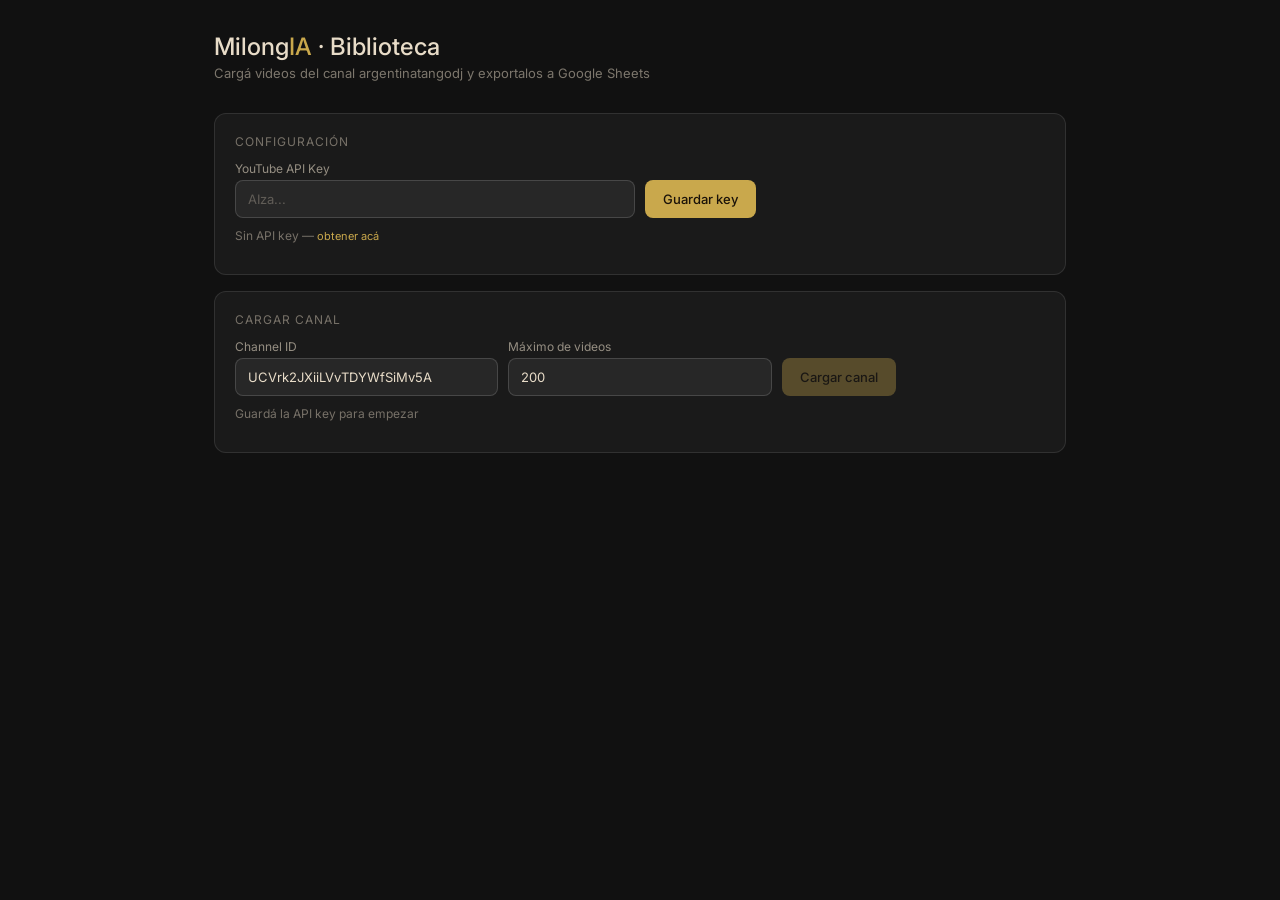
==== buscador.html @ 7dc4a4f9 "Create buscador.html" ====
<!DOCTYPE html>
<html lang="es">
<head>
  <meta charset="UTF-8">
  <meta name="viewport" content="width=device-width, initial-scale=1.0">
  <title>MilongIA · Biblioteca</title>
  <link rel="preconnect" href="https://fonts.googleapis.com">
  <link href="https://fonts.googleapis.com/css2?family=Inter:wght@300;400;500;600&display=swap" rel="stylesheet">
  <style>
    *, *::before, *::after { box-sizing: border-box; margin: 0; padding: 0; }
    body { font-family: 'Inter', sans-serif; background: #111; color: #e8dcc8; font-size: 14px; min-height: 100vh; }
    .app { max-width: 900px; margin: 0 auto; padding: 2rem 1.5rem; }
    h1 { font-size: 1.5rem; font-weight: 500; margin-bottom: 0.25rem; }
    h1 span { color: #c9a84c; }
    .sub { font-size: 13px; color: rgba(232,220,200,0.5); margin-bottom: 2rem; }

    .card { background: rgba(255,255,255,0.04); border: 0.5px solid rgba(255,255,255,0.1); border-radius: 12px; padding: 1.25rem; margin-bottom: 1rem; }
    .card-title { font-size: 12px; text-transform: uppercase; letter-spacing: 0.08em; color: rgba(232,220,200,0.45); margin-bottom: 0.75rem; }

    label { font-size: 12px; color: rgba(232,220,200,0.6); display: block; margin-bottom: 4px; }
    input { width: 100%; background: rgba(255,255,255,0.06); border: 0.5px solid rgba(255,255,255,0.15); border-radius: 8px; color: #e8dcc8; font-size: 13px; padding: 0 12px; height: 38px; font-family: inherit; }
    input:focus { outline: none; border-color: #c9a84c; }
    input::placeholder { color: rgba(232,220,200,0.3); }

    .row { display: flex; gap: 10px; margin-bottom: 10px; flex-wrap: wrap; }
    .row > * { flex: 1; min-width: 160px; }

    button { height: 38px; padding: 0 18px; border-radius: 8px; font-family: inherit; font-size: 13px; font-weight: 500; cursor: pointer; border: none; transition: opacity 0.15s; }
    button:disabled { opacity: 0.35; cursor: not-allowed; }
    button:not(:disabled):hover { opacity: 0.85; }
    .btn-gold { background: #c9a84c; color: #1a1209; }
    .btn-ghost { background: rgba(255,255,255,0.08); color: #e8dcc8; border: 0.5px solid rgba(255,255,255,0.12); }
    .btn-danger { background: rgba(180,60,60,0.15); color: #e89090; border: 0.5px solid rgba(180,60,60,0.2); }
    .btn-sm { height: 28px; padding: 0 12px; font-size: 12px; }

    .status { font-size: 12px; color: rgba(232,220,200,0.45); min-height: 18px; margin: 8px 0; }
    .progress-bar { height: 4px; background: rgba(255,255,255,0.08); border-radius: 2px; margin: 8px 0; overflow: hidden; }
    .progress-fill { height: 100%; background: #c9a84c; border-radius: 2px; transition: width 0.3s; }

    .filters { display: flex; gap: 8px; flex-wrap: wrap; margin-bottom: 1rem; }
    .chip { padding: 5px 12px; border-radius: 20px; font-size: 12px; cursor: pointer; border: 0.5px solid rgba(255,255,255,0.15); background: transparent; color: rgba(232,220,200,0.6); transition: all 0.15s; }
    .chip:hover { background: rgba(255,255,255,0.06); }
    .chip.on { background: rgba(201,168,76,0.15); border-color: #c9a84c; color: #c9a84c; }

    .results-header { display: flex; justify-content: space-between; align-items: center; margin-bottom: 8px; font-size: 12px; color: rgba(232,220,200,0.45); }
    .video-list { display: flex; flex-direction: column; gap: 6px; max-height: 500px; overflow-y: auto; padding-right: 4px; }
    .video-list::-webkit-scrollbar { width: 4px; }
    .video-list::-webkit-scrollbar-track { background: transparent; }
    .video-list::-webkit-scrollbar-thumb { background: rgba(255,255,255,0.15); border-radius: 2px; }

    .vitem { display: flex; gap: 10px; align-items: center; background: rgba(255,255,255,0.03); border: 0.5px solid rgba(255,255,255,0.08); border-radius: 8px; padding: 8px 10px; }
    .vitem.selected { border-color: rgba(201,168,76,0.4); background: rgba(201,168,76,0.06); }
    .vthumb { width: 64px; height: 36px; border-radius: 4px; object-fit: cover; flex-shrink: 0; background: rgba(255,255,255,0.05); }
    .vinfo { flex: 1; min-width: 0; }
    .vtitle { font-size: 12px; font-weight: 500; white-space: nowrap; overflow: hidden; text-overflow: ellipsis; margin-bottom: 2px; }
    .vmeta { font-size: 11px; color: rgba(232,220,200,0.4); }
    .vactions { display: flex; gap: 6px; align-items: center; flex-shrink: 0; }
    .badge { display: inline-flex; align-items: center; gap: 3px; font-size: 10px; padding: 2px 7px; border-radius: 10px; font-weight: 500; }
    .badge-ok { background: rgba(29,158,117,0.2); color: #5dcaa5; }
    .badge-sel { background: rgba(201,168,76,0.2); color: #c9a84c; }
    .badge-dur { background: rgba(255,255,255,0.06); color: rgba(232,220,200,0.5); }

    .sel-checkbox { width: 16px; height: 16px; accent-color: #c9a84c; cursor: pointer; flex-shrink: 0; }

    .csv-area { background: rgba(0,0,0,0.3); border: 0.5px solid rgba(255,255,255,0.1); border-radius: 8px; padding: 12px; font-family: monospace; font-size: 11px; color: rgba(232,220,200,0.6); max-height: 180px; overflow-y: auto; white-space: pre; margin-top: 10px; }

    .sep { border: none; border-top: 0.5px solid rgba(255,255,255,0.08); margin: 1rem 0; }

    .stats { display: grid; grid-template-columns: repeat(auto-fit, minmax(120px,1fr)); gap: 8px; margin-bottom: 1rem; }
    .stat { background: rgba(255,255,255,0.04); border-radius: 8px; padding: 10px 12px; text-align: center; }
    .stat-val { font-size: 22px; font-weight: 500; color: #c9a84c; }
    .stat-label { font-size: 11px; color: rgba(232,220,200,0.4); margin-top: 2px; }

    a { color: #c9a84c; text-decoration: none; font-size: 11px; }
    a:hover { text-decoration: underline; }
  </style>
</head>
<body>
<div class="app">

  <h1>Milong<span>IA</span> · Biblioteca</h1>
  <p class="sub">Cargá videos del canal argentinatangodj y exportalos a Google Sheets</p>

  <!-- API KEY -->
  <div class="card">
    <div class="card-title">Configuración</div>
    <div class="row">
      <div>
        <label>YouTube API Key</label>
        <input id="apikey" type="password" placeholder="AIza...">
      </div>
      <div style="display:flex;align-items:flex-end">
        <button class="btn-gold" onclick="guardarKey()">Guardar key</button>
      </div>
    </div>
    <div class="status" id="status-key">Sin API key — <a href="https://console.cloud.google.com/apis/credentials" target="_blank">obtener acá</a></div>
  </div>

  <!-- CARGAR CANAL -->
  <div class="card">
    <div class="card-title">Cargar canal</div>
    <div class="row">
      <div>
        <label>Channel ID</label>
        <input id="channel-id" value="UCVrk2JXiiLVvTDYWfSiMv5A" placeholder="UCVrk2JXiiLVvTDYWfSiMv5A">
      </div>
      <div>
        <label>Máximo de videos</label>
        <input id="max-videos" type="number" value="200" min="10" max="500">
      </div>
      <div style="display:flex;align-items:flex-end">
        <button class="btn-gold" id="btn-cargar" onclick="cargarCanal()" disabled>Cargar canal</button>
      </div>
    </div>
    <div class="progress-bar" id="prog-bar" style="display:none"><div class="progress-fill" id="prog-fill" style="width:0%"></div></div>
    <div class="status" id="status-carga">Guardá la API key para empezar</div>
  </div>

  <!-- RESULTADOS -->
  <div class="card" id="card-results" style="display:none">
    <div class="card-title">Videos cargados</div>

    <div class="stats" id="stats-box"></div>

    <div class="filters" id="filters">
      <span class="chip on" onclick="filtrar(this,'todos')">Todos</span>
      <span class="chip" onclick="filtrar(this,'Tango')">Tango</span>
      <span class="chip" onclick="filtrar(this,'Vals')">Vals</span>
      <span class="chip" onclick="filtrar(this,'Milonga')">Milonga</span>
    </div>

    <div class="results-header">
      <span id="results-count">0 videos</span>
      <div style="display:flex;gap:8px">
        <button class="btn-ghost btn-sm" onclick="seleccionarTodos()">Seleccionar todos</button>
        <button class="btn-ghost btn-sm" onclick="deseleccionarTodos()">Deseleccionar</button>
      </div>
    </div>

    <div class="video-list" id="video-list"></div>
  </div>

  <!-- EXPORTAR -->
  <div class="card" id="card-export" style="display:none">
    <div class="card-title">Exportar a Google Sheets</div>
    <div class="row" style="align-items:flex-end">
      <div>
        <label>ID inicial en Sheets (último ID que tenés + 1)</label>
        <input id="start-id" type="number" value="9" min="1">
      </div>
      <button class="btn-gold" onclick="generarCSV()">Generar CSV</button>
      <button class="btn-ghost" onclick="copiarCSV()">Copiar CSV</button>
      <button class="btn-danger btn-sm" onclick="limpiarTodo()" style="height:38px">Limpiar todo</button>
    </div>
    <div class="status" id="status-export"></div>
    <div class="csv-area" id="csv-area" style="display:none"></div>
    <p style="font-size:11px;color:rgba(232,220,200,0.35);margin-top:8px">
      En Sheets: clic en celda vacía → Ctrl+V → aparece un botón "Dividir texto en columnas" → separador: coma
    </p>
  </div>

</div>

<script>
var API_KEY = '';
var CHANNEL_ID = 'UCVrk2JXiiLVvTDYWfSiMv5A';
var todosVideos = [];
var filtroActual = 'todos';

var ESTILOS = {
  tango: 'Tango', vals: 'Vals', valses: 'Vals', milonga: 'Milonga', milongas: 'Milonga'
};

function detectarEstilo(titulo) {
  var t = titulo.toLowerCase();
  if (t.includes('vals') || t.includes('valse')) return 'Vals';
  if (t.includes('milonga')) return 'Milonga';
  if (t.includes('tango') || t.includes('tanda')) return 'Tango';
  return 'Tango';
}

function detectarOrquesta(titulo) {
  var orquestas = ["D'Arienzo","Di Sarli","Troilo","Pugliese","Canaro","Biagi","Calo","Fresedo",
    "De Angelis","D'Agostino","Varela","Donato","Laurenz","Tanturi","Demare","Gobbi","Rodriguez"];
  for (var i = 0; i < orquestas.length; i++) {
    if (titulo.toLowerCase().includes(orquestas[i].toLowerCase())) return orquestas[i];
  }
  return '';
}

function detectarAnio(titulo) {
  var m = titulo.match(/\b(19[2-9]\d|20[0-2]\d)\b/);
  return m ? m[1] : '';
}

function guardarKey() {
  var k = document.getElementById('apikey').value.trim();
  if (!k) return;
  API_KEY = k;
  document.getElementById('status-key').innerHTML = '✓ API key guardada';
  document.getElementById('btn-cargar').disabled = false;
  document.getElementById('status-carga').textContent = 'Listo para cargar el canal';
}

async function cargarCanal() {
  var channelId = document.getElementById('channel-id').value.trim();
  var maxVideos = parseInt(document.getElementById('max-videos').value) || 200;
  if (!API_KEY || !channelId) return;

  var btn = document.getElementById('btn-cargar');
  btn.disabled = true; btn.textContent = 'Cargando…';
  todosVideos = [];

  var progBar = document.getElementById('prog-bar');
  var progFill = document.getElementById('prog-fill');
  progBar.style.display = 'block';
  progFill.style.width = '5%';

  try {
    // 1. Obtener uploads playlist ID del canal
    var chanRes = await fetch('https://www.googleapis.com/youtube/v3/channels?part=contentDetails&id=' + channelId + '&key=' + API_KEY);
    var chanData = await chanRes.json();
    if (chanData.error) throw new Error(chanData.error.message);
    var uploadsId = chanData.items[0].contentDetails.relatedPlaylists.uploads;

    progFill.style.width = '15%';
    setStatus('carga', 'Canal encontrado. Cargando videos…');

    // 2. Paginar playlist de uploads
    var pageToken = '';
    var cargados = 0;
    var videoIds = [];

    while (cargados < maxVideos) {
      var limit = Math.min(50, maxVideos - cargados);
      var url = 'https://www.googleapis.com/youtube/v3/playlistItems?part=snippet&maxResults=' + limit + '&playlistId=' + uploadsId + '&key=' + API_KEY;
      if (pageToken) url += '&pageToken=' + pageToken;

      var plRes = await fetch(url);
      var plData = await plRes.json();
      if (plData.error) throw new Error(plData.error.message);

      plData.items.forEach(function(item) {
        videoIds.push(item.snippet.resourceId.videoId);
        todosVideos.push({
          vid: item.snippet.resourceId.videoId,
          titulo: item.snippet.title,
          thumb: item.snippet.thumbnails.default ? item.snippet.thumbnails.default.url : '',
          fecha: item.snippet.publishedAt ? item.snippet.publishedAt.slice(0,4) : '',
          duracion: '',
          estilo: detectarEstilo(item.snippet.title),
          orquesta: detectarOrquesta(item.snippet.title),
          anio: detectarAnio(item.snippet.title),
          seleccionado: true
        });
      });

      cargados += plData.items.length;
      pageToken = plData.nextPageToken || '';
      var pct = 15 + Math.round((cargados / maxVideos) * 50);
      progFill.style.width = pct + '%';
      setStatus('carga', 'Cargados ' + cargados + ' videos…');

      if (!pageToken || cargados >= maxVideos) break;
    }

    // 3. Obtener duraciones en lotes de 50
    setStatus('carga', 'Obteniendo duraciones…');
    for (var i = 0; i < videoIds.length; i += 50) {
      var batch = videoIds.slice(i, i + 50).join(',');
      var detRes = await fetch('https://www.googleapis.com/youtube/v3/videos?part=contentDetails&id=' + batch + '&key=' + API_KEY);
      var detData = await detRes.json();
      detData.items.forEach(function(item) {
        var idx = todosVideos.findIndex(function(v){ return v.vid === item.id; });
        if (idx >= 0) todosVideos[idx].duracion = parseDuracion(item.contentDetails.duration);
      });
      var pct2 = 65 + Math.round(((i + 50) / videoIds.length) * 30);
      progFill.style.width = Math.min(pct2, 95) + '%';
    }

    progFill.style.width = '100%';
    setStatus('carga', '✓ ' + todosVideos.length + ' videos cargados del canal');
    renderResultados();

  } catch(e) {
    setStatus('carga', 'Error: ' + e.message);
    console.error(e);
  } finally {
    btn.disabled = false; btn.textContent = 'Cargar canal';
    setTimeout(function(){ progBar.style.display = 'none'; }, 1500);
  }
}

function parseDuracion(iso) {
  if (!iso) return '0:00';
  var m = iso.match(/PT(?:(\d+)H)?(?:(\d+)M)?(?:(\d+)S)?/);
  if (!m) return '0:00';
  var h = parseInt(m[1] || 0);
  var min = parseInt(m[2] || 0) + h * 60;
  var seg = parseInt(m[3] || 0);
  return min + ':' + seg.toString().padStart(2, '0');
}

function renderResultados() {
  document.getElementById('card-results').style.display = 'block';
  document.getElementById('card-export').style.display = 'block';
  actualizarStats();
  renderLista();
}

function actualizarStats() {
  var sel = todosVideos.filter(function(v){ return v.seleccionado; });
  var tangos = sel.filter(function(v){ return v.estilo === 'Tango'; }).length;
  var vals = sel.filter(function(v){ return v.estilo === 'Vals'; }).length;
  var milongas = sel.filter(function(v){ return v.estilo === 'Milonga'; }).length;
  document.getElementById('stats-box').innerHTML =
    '<div class="stat"><div class="stat-val">' + sel.length + '</div><div class="stat-label">Seleccionados</div></div>' +
    '<div class="stat"><div class="stat-val">' + tangos + '</div><div class="stat-label">Tangos</div></div>' +
    '<div class="stat"><div class="stat-val">' + vals + '</div><div class="stat-label">Vals</div></div>' +
    '<div class="stat"><div class="stat-val">' + milongas + '</div><div class="stat-label">Milongas</div></div>';
}

function filtrar(el, f) {
  document.querySelectorAll('.chip').forEach(function(c){ c.classList.remove('on'); });
  el.classList.add('on');
  filtroActual = f;
  renderLista();
}

function renderLista() {
  var lista = document.getElementById('video-list');
  var filtrados = filtroActual === 'todos' ? todosVideos : todosVideos.filter(function(v){ return v.estilo === filtroActual; });
  document.getElementById('results-count').textContent = filtrados.length + ' videos';

  lista.innerHTML = filtrados.map(function(v, i) {
    var idx = todosVideos.indexOf(v);
    return '<div class="vitem' + (v.seleccionado ? ' selected' : '') + '" id="vi-' + v.vid + '">' +
      '<input type="checkbox" class="sel-checkbox" ' + (v.seleccionado ? 'checked' : '') + ' onchange="toggleSel(\'' + v.vid + '\',this.checked)">' +
      '<img class="vthumb" src="' + v.thumb + '" loading="lazy">' +
      '<div class="vinfo">' +
        '<div class="vtitle">' + v.titulo.replace(/</g,'&lt;') + '</div>' +
        '<div class="vmeta">' + (v.orquesta || '—') + (v.anio ? ' · ' + v.anio : '') + '</div>' +
      '</div>' +
      '<div class="vactions">' +
        '<span class="badge badge-dur">' + (v.duracion || '—') + '</span>' +
        '<span class="badge ' + (v.estilo === 'Vals' ? 'badge-sel' : v.estilo === 'Milonga' ? 'badge-ok' : 'badge-dur') + '">' + v.estilo + '</span>' +
        '<a href="https://youtu.be/' + v.vid + '" target="_blank">Ver</a>' +
      '</div>' +
    '</div>';
  }).join('');
}

function toggleSel(vid, checked) {
  var v = todosVideos.find(function(v){ return v.vid === vid; });
  if (v) v.seleccionado = checked;
  var el = document.getElementById('vi-' + vid);
  if (el) el.classList.toggle('selected', checked);
  actualizarStats();
}

function seleccionarTodos() {
  var filtrados = filtroActual === 'todos' ? todosVideos : todosVideos.filter(function(v){ return v.estilo === filtroActual; });
  filtrados.forEach(function(v){ v.seleccionado = true; });
  renderLista(); actualizarStats();
}

function deseleccionarTodos() {
  var filtrados = filtroActual === 'todos' ? todosVideos : todosVideos.filter(function(v){ return v.estilo === filtroActual; });
  filtrados.forEach(function(v){ v.seleccionado = false; });
  renderLista(); actualizarStats();
}

function generarCSV() {
  var startId = parseInt(document.getElementById('start-id').value) || 9;
  var sel = todosVideos.filter(function(v){ return v.seleccionado; });
  if (!sel.length) { setStatus('export', 'No hay videos seleccionados'); return; }

  var header = 'ID,Titulo,Orquesta,Anio,Estilo,Duracion,URL,Activo';
  var rows = sel.map(function(v, i) {
    return [
      startId + i,
      '"' + v.titulo.replace(/"/g,'""') + '"',
      '"' + (v.orquesta || '').replace(/"/g,'""') + '"',
      v.anio || '',
      v.estilo,
      v.duracion || '3:00',
      'https://www.youtube.com/watch?v=' + v.vid,
      'SI'
    ].join(',');
  });

  var csv = header + '\n' + rows.join('\n');
  document.getElementById('csv-area').textContent = csv;
  document.getElementById('csv-area').style.display = 'block';
  setStatus('export', '✓ CSV generado con ' + sel.length + ' temas');
}

function copiarCSV() {
  var txt = document.getElementById('csv-area').textContent;
  if (!txt) { generarCSV(); txt = document.getElementById('csv-area').textContent; }
  navigator.clipboard.writeText(txt).then(function(){
    setStatus('export', '✓ Copiado al portapapeles');
    setTimeout(function(){ setStatus('export', ''); }, 2000);
  });
}

function limpiarTodo() {
  todosVideos = [];
  document.getElementById('card-results').style.display = 'none';
  document.getElementById('card-export').style.display = 'none';
  document.getElementById('csv-area').style.display = 'none';
  setStatus('carga', 'Listo para cargar de nuevo');
}

function setStatus(id, msg) {
  var el = document.getElementById('status-' + id);
  if (el) el.textContent = msg;
}
</script>
</body>
</html>
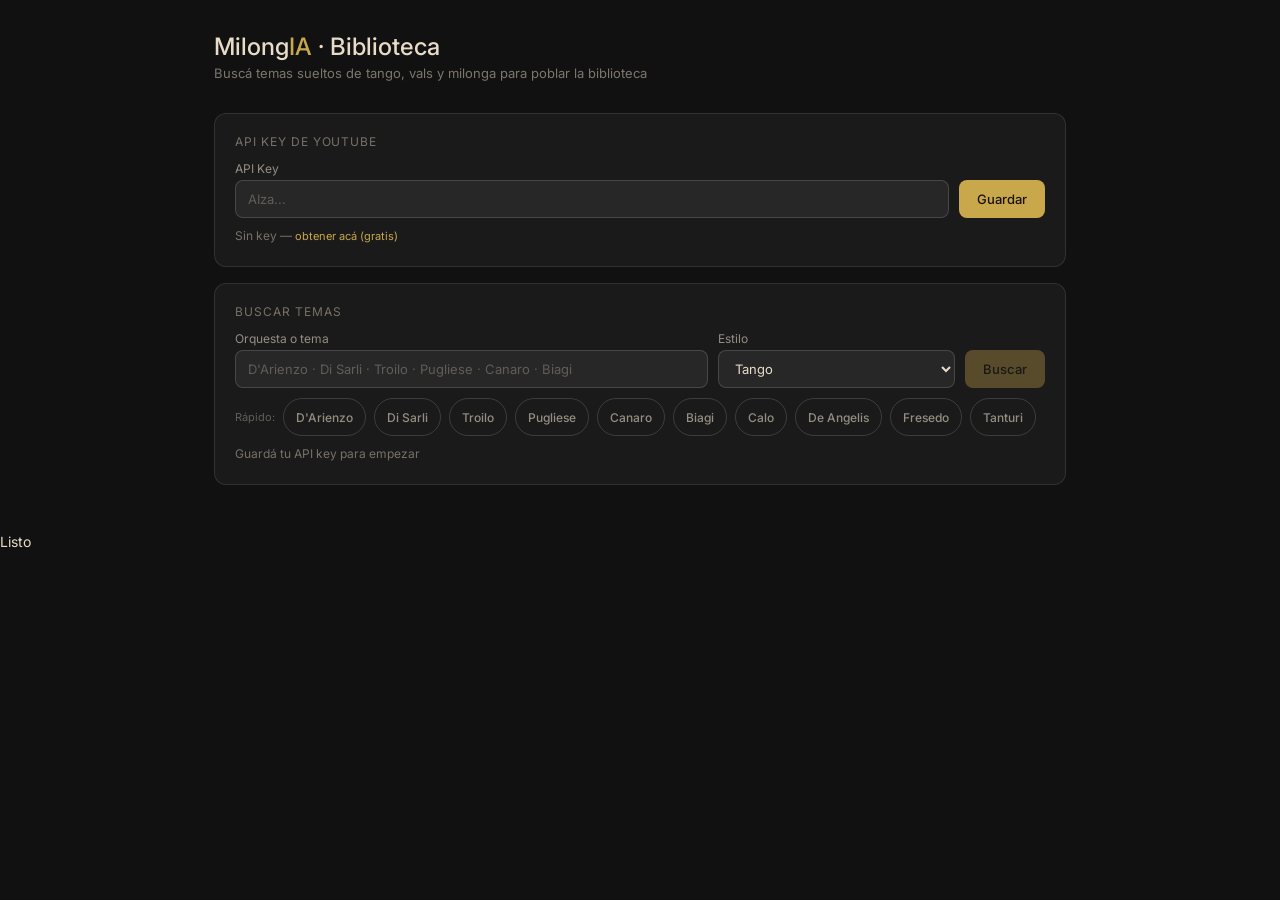
==== commit 05293502: "Update buscador.html" ====
--- a/buscador.html
+++ b/buscador.html
@@ -5,7 +5,6 @@
   <meta charset="UTF-8">
   <meta name="viewport" content="width=device-width, initial-scale=1.0">
   <title>MilongIA · Biblioteca</title>
-  <link rel="preconnect" href="https://fonts.googleapis.com">
   <link href="https://fonts.googleapis.com/css2?family=Inter:wght@300;400;500;600&display=swap" rel="stylesheet">
   <style>
     *, *::before, *::after { box-sizing: border-box; margin: 0; padding: 0; }
@@ -14,183 +13,182 @@
     h1 { font-size: 1.5rem; font-weight: 500; margin-bottom: 0.25rem; }
     h1 span { color: #c9a84c; }
     .sub { font-size: 13px; color: rgba(232,220,200,0.5); margin-bottom: 2rem; }
-
     .card { background: rgba(255,255,255,0.04); border: 0.5px solid rgba(255,255,255,0.1); border-radius: 12px; padding: 1.25rem; margin-bottom: 1rem; }
     .card-title { font-size: 12px; text-transform: uppercase; letter-spacing: 0.08em; color: rgba(232,220,200,0.45); margin-bottom: 0.75rem; }
-
     label { font-size: 12px; color: rgba(232,220,200,0.6); display: block; margin-bottom: 4px; }
-    input { width: 100%; background: rgba(255,255,255,0.06); border: 0.5px solid rgba(255,255,255,0.15); border-radius: 8px; color: #e8dcc8; font-size: 13px; padding: 0 12px; height: 38px; font-family: inherit; }
-    input:focus { outline: none; border-color: #c9a84c; }
+    input, select { width: 100%; background: rgba(255,255,255,0.06); border: 0.5px solid rgba(255,255,255,0.15); border-radius: 8px; color: #e8dcc8; font-size: 13px; padding: 0 12px; height: 38px; font-family: inherit; }
+    input[type=number] { width: 100%; }
+    input:focus, select:focus { outline: none; border-color: #c9a84c; }
     input::placeholder { color: rgba(232,220,200,0.3); }
-
-    .row { display: flex; gap: 10px; margin-bottom: 10px; flex-wrap: wrap; }
-    .row > * { flex: 1; min-width: 160px; }
-
-    button { height: 38px; padding: 0 18px; border-radius: 8px; font-family: inherit; font-size: 13px; font-weight: 500; cursor: pointer; border: none; transition: opacity 0.15s; }
+    select option { background: #222; }
+    button { height: 38px; padding: 0 18px; border-radius: 8px; font-family: inherit; font-size: 13px; font-weight: 500; cursor: pointer; border: none; transition: opacity 0.15s; white-space: nowrap; }
     button:disabled { opacity: 0.35; cursor: not-allowed; }
     button:not(:disabled):hover { opacity: 0.85; }
     .btn-gold { background: #c9a84c; color: #1a1209; }
     .btn-ghost { background: rgba(255,255,255,0.08); color: #e8dcc8; border: 0.5px solid rgba(255,255,255,0.12); }
     .btn-danger { background: rgba(180,60,60,0.15); color: #e89090; border: 0.5px solid rgba(180,60,60,0.2); }
     .btn-sm { height: 28px; padding: 0 12px; font-size: 12px; }
-
-    .status { font-size: 12px; color: rgba(232,220,200,0.45); min-height: 18px; margin: 8px 0; }
-    .progress-bar { height: 4px; background: rgba(255,255,255,0.08); border-radius: 2px; margin: 8px 0; overflow: hidden; }
-    .progress-fill { height: 100%; background: #c9a84c; border-radius: 2px; transition: width 0.3s; }
-
-    .filters { display: flex; gap: 8px; flex-wrap: wrap; margin-bottom: 1rem; }
-    .chip { padding: 5px 12px; border-radius: 20px; font-size: 12px; cursor: pointer; border: 0.5px solid rgba(255,255,255,0.15); background: transparent; color: rgba(232,220,200,0.6); transition: all 0.15s; }
-    .chip:hover { background: rgba(255,255,255,0.06); }
+    .row { display: flex; gap: 10px; flex-wrap: wrap; align-items: flex-end; margin-bottom: 10px; }
+    .row .field { flex: 1; min-width: 140px; }
+    .status { font-size: 12px; color: rgba(232,220,200,0.45); min-height: 18px; margin: 8px 0 0; }
+    .progress-bar { height: 4px; background: rgba(255,255,255,0.08); border-radius: 2px; margin: 10px 0 0; overflow: hidden; display: none; }
+    .progress-fill { height: 100%; background: #c9a84c; border-radius: 2px; transition: width 0.4s; }
+    .filters { display: flex; gap: 8px; flex-wrap: wrap; margin-bottom: 10px; }
+    .chip { padding: 5px 12px; border-radius: 20px; font-size: 12px; cursor: pointer; border: 0.5px solid rgba(255,255,255,0.15); background: transparent; color: rgba(232,220,200,0.6); transition: all 0.15s; font-family: inherit; }
     .chip.on { background: rgba(201,168,76,0.15); border-color: #c9a84c; color: #c9a84c; }
-
-    .results-header { display: flex; justify-content: space-between; align-items: center; margin-bottom: 8px; font-size: 12px; color: rgba(232,220,200,0.45); }
-    .video-list { display: flex; flex-direction: column; gap: 6px; max-height: 500px; overflow-y: auto; padding-right: 4px; }
+    .stats { display: grid; grid-template-columns: repeat(auto-fit, minmax(100px,1fr)); gap: 8px; margin-bottom: 1rem; }
+    .stat { background: rgba(255,255,255,0.04); border-radius: 8px; padding: 10px; text-align: center; }
+    .stat-val { font-size: 22px; font-weight: 500; color: #c9a84c; }
+    .stat-label { font-size: 11px; color: rgba(232,220,200,0.4); margin-top: 2px; }
+    .results-header { display: flex; justify-content: space-between; align-items: center; margin-bottom: 8px; font-size: 12px; color: rgba(232,220,200,0.45); flex-wrap: wrap; gap: 8px; }
+    .video-list { display: flex; flex-direction: column; gap: 6px; max-height: 480px; overflow-y: auto; padding-right: 4px; }
     .video-list::-webkit-scrollbar { width: 4px; }
-    .video-list::-webkit-scrollbar-track { background: transparent; }
     .video-list::-webkit-scrollbar-thumb { background: rgba(255,255,255,0.15); border-radius: 2px; }
-
     .vitem { display: flex; gap: 10px; align-items: center; background: rgba(255,255,255,0.03); border: 0.5px solid rgba(255,255,255,0.08); border-radius: 8px; padding: 8px 10px; }
-    .vitem.selected { border-color: rgba(201,168,76,0.4); background: rgba(201,168,76,0.06); }
+    .vitem.selected { border-color: rgba(201,168,76,0.4); background: rgba(201,168,76,0.05); }
     .vthumb { width: 64px; height: 36px; border-radius: 4px; object-fit: cover; flex-shrink: 0; background: rgba(255,255,255,0.05); }
     .vinfo { flex: 1; min-width: 0; }
     .vtitle { font-size: 12px; font-weight: 500; white-space: nowrap; overflow: hidden; text-overflow: ellipsis; margin-bottom: 2px; }
     .vmeta { font-size: 11px; color: rgba(232,220,200,0.4); }
     .vactions { display: flex; gap: 6px; align-items: center; flex-shrink: 0; }
-    .badge { display: inline-flex; align-items: center; gap: 3px; font-size: 10px; padding: 2px 7px; border-radius: 10px; font-weight: 500; }
-    .badge-ok { background: rgba(29,158,117,0.2); color: #5dcaa5; }
-    .badge-sel { background: rgba(201,168,76,0.2); color: #c9a84c; }
-    .badge-dur { background: rgba(255,255,255,0.06); color: rgba(232,220,200,0.5); }
-
-    .sel-checkbox { width: 16px; height: 16px; accent-color: #c9a84c; cursor: pointer; flex-shrink: 0; }
-
-    .csv-area { background: rgba(0,0,0,0.3); border: 0.5px solid rgba(255,255,255,0.1); border-radius: 8px; padding: 12px; font-family: monospace; font-size: 11px; color: rgba(232,220,200,0.6); max-height: 180px; overflow-y: auto; white-space: pre; margin-top: 10px; }
-
-    .sep { border: none; border-top: 0.5px solid rgba(255,255,255,0.08); margin: 1rem 0; }
-
-    .stats { display: grid; grid-template-columns: repeat(auto-fit, minmax(120px,1fr)); gap: 8px; margin-bottom: 1rem; }
-    .stat { background: rgba(255,255,255,0.04); border-radius: 8px; padding: 10px 12px; text-align: center; }
-    .stat-val { font-size: 22px; font-weight: 500; color: #c9a84c; }
-    .stat-label { font-size: 11px; color: rgba(232,220,200,0.4); margin-top: 2px; }
-
+    .badge { display: inline-flex; align-items: center; font-size: 10px; padding: 2px 7px; border-radius: 10px; font-weight: 500; }
+    .b-tango { background: rgba(127,119,221,0.2); color: #a09ae8; }
+    .b-vals  { background: rgba(201,168,76,0.2); color: #c9a84c; }
+    .b-milonga { background: rgba(29,158,117,0.2); color: #5dcaa5; }
+    .b-dur { background: rgba(255,255,255,0.06); color: rgba(232,220,200,0.5); }
+    .sel-cb { width: 16px; height: 16px; accent-color: #c9a84c; cursor: pointer; flex-shrink: 0; }
+    .csv-area { background: rgba(0,0,0,0.3); border: 0.5px solid rgba(255,255,255,0.1); border-radius: 8px; padding: 12px; font-family: monospace; font-size: 11px; color: rgba(232,220,200,0.6); max-height: 180px; overflow-y: auto; white-space: pre; margin-top: 10px; display: none; }
+    .hint { font-size: 11px; color: rgba(232,220,200,0.3); margin-top: 8px; }
     a { color: #c9a84c; text-decoration: none; font-size: 11px; }
     a:hover { text-decoration: underline; }
+    .tag-excluir { font-size: 11px; color: rgba(232,220,200,0.4); margin-top: 6px; }
   </style>
 </head>
 <body>
 <div class="app">
 
   <h1>Milong<span>IA</span> · Biblioteca</h1>
-  <p class="sub">Cargá videos del canal argentinatangodj y exportalos a Google Sheets</p>
+  <p class="sub">Buscá temas sueltos de tango, vals y milonga para poblar la biblioteca</p>
 
   <!-- API KEY -->
   <div class="card">
-    <div class="card-title">Configuración</div>
+    <div class="card-title">API Key de YouTube</div>
     <div class="row">
-      <div>
-        <label>YouTube API Key</label>
+      <div class="field">
+        <label>API Key</label>
         <input id="apikey" type="password" placeholder="AIza...">
       </div>
-      <div style="display:flex;align-items:flex-end">
-        <button class="btn-gold" onclick="guardarKey()">Guardar key</button>
+      <button class="btn-gold" onclick="guardarKey()" style="margin-bottom:0">Guardar</button>
+    </div>
+    <div class="status" id="status-key">Sin key — <a href="https://console.cloud.google.com/apis/credentials" target="_blank">obtener acá (gratis)</a></div>
+  </div>
+
+  <!-- BÚSQUEDA -->
+  <div class="card">
+    <div class="card-title">Buscar temas</div>
+    <div class="row">
+      <div class="field" style="flex:2">
+        <label>Orquesta o tema</label>
+        <input id="q" placeholder="D'Arienzo · Di Sarli · Troilo · Pugliese · Canaro · Biagi">
+      </div>
+      <div class="field" style="flex:1;min-width:120px">
+        <label>Estilo</label>
+        <select id="estilo">
+          <option value="Tango">Tango</option>
+          <option value="Vals">Vals</option>
+          <option value="Milonga">Milonga</option>
+        </select>
+      </div>
+      <button class="btn-gold" id="btn-buscar" onclick="buscar()" disabled>Buscar</button>
+    </div>
+
+    <!-- Orquestas rápidas -->
+    <div class="filters" id="orq-chips">
+      <span style="font-size:11px;color:rgba(232,220,200,0.35);align-self:center">Rápido:</span>
+      <button class="chip" onclick="buscarRapido(this,\"D'Arienzo\")">D'Arienzo</button>
+      <button class="chip" onclick="buscarRapido(this,'Di Sarli')">Di Sarli</button>
+      <button class="chip" onclick="buscarRapido(this,'Troilo')">Troilo</button>
+      <button class="chip" onclick="buscarRapido(this,'Pugliese')">Pugliese</button>
+      <button class="chip" onclick="buscarRapido(this,'Canaro')">Canaro</button>
+      <button class="chip" onclick="buscarRapido(this,'Biagi')">Biagi</button>
+      <button class="chip" onclick="buscarRapido(this,'Calo')">Calo</button>
+      <button class="chip" onclick="buscarRapido(this,'De Angelis')">De Angelis</button>
+      <button class="chip" onclick="buscarRapido(this,'Fresedo')">Fresedo</button>
+      <button class="chip" onclick="buscarRapido(this,'Tanturi')">Tanturi</button>
+    </div>
+
+    <div class="progress-bar" id="prog-bar"><div class="progress-fill" id="prog-fill" style="width:0%"></div></div>
+    <div class="status" id="status-busca">Guardá tu API key para empezar</div>
+  </div>
+
+  <!-- RESULTADOS -->
+  <div class="card" id="card-results" style="display:none">
+    <div class="card-title">Resultados — solo temas de 2:00 a 4:30 min</div>
+    <div class="stats" id="stats-box"></div>
+    <div class="results-header">
+      <span id="results-count">0 temas</span>
+      <div style="display:flex;gap:6px">
+        <button class="btn-ghost btn-sm" onclick="selAll(true)">Seleccionar todos</button>
+        <button class="btn-ghost btn-sm" onclick="selAll(false)">Ninguno</button>
       </div>
     </div>
-    <div class="status" id="status-key">Sin API key — <a href="https://console.cloud.google.com/apis/credentials" target="_blank">obtener acá</a></div>
-  </div>
-
-  <!-- CARGAR CANAL -->
-  <div class="card">
-    <div class="card-title">Cargar canal</div>
-    <div class="row">
-      <div>
-        <label>Channel ID</label>
-        <input id="channel-id" value="UCVrk2JXiiLVvTDYWfSiMv5A" placeholder="UCVrk2JXiiLVvTDYWfSiMv5A">
-      </div>
-      <div>
-        <label>Máximo de videos</label>
-        <input id="max-videos" type="number" value="200" min="10" max="500">
-      </div>
-      <div style="display:flex;align-items:flex-end">
-        <button class="btn-gold" id="btn-cargar" onclick="cargarCanal()" disabled>Cargar canal</button>
-      </div>
-    </div>
-    <div class="progress-bar" id="prog-bar" style="display:none"><div class="progress-fill" id="prog-fill" style="width:0%"></div></div>
-    <div class="status" id="status-carga">Guardá la API key para empezar</div>
-  </div>
-
-  <!-- RESULTADOS -->
-  <div class="card" id="card-results" style="display:none">
-    <div class="card-title">Videos cargados</div>
-
-    <div class="stats" id="stats-box"></div>
-
-    <div class="filters" id="filters">
-      <span class="chip on" onclick="filtrar(this,'todos')">Todos</span>
-      <span class="chip" onclick="filtrar(this,'Tango')">Tango</span>
-      <span class="chip" onclick="filtrar(this,'Vals')">Vals</span>
-      <span class="chip" onclick="filtrar(this,'Milonga')">Milonga</span>
-    </div>
-
-    <div class="results-header">
-      <span id="results-count">0 videos</span>
-      <div style="display:flex;gap:8px">
-        <button class="btn-ghost btn-sm" onclick="seleccionarTodos()">Seleccionar todos</button>
-        <button class="btn-ghost btn-sm" onclick="deseleccionarTodos()">Deseleccionar</button>
-      </div>
-    </div>
-
     <div class="video-list" id="video-list"></div>
   </div>
 
   <!-- EXPORTAR -->
   <div class="card" id="card-export" style="display:none">
     <div class="card-title">Exportar a Google Sheets</div>
-    <div class="row" style="align-items:flex-end">
-      <div>
-        <label>ID inicial en Sheets (último ID que tenés + 1)</label>
+    <div class="row">
+      <div class="field" style="max-width:180px">
+        <label>ID inicial (último en Sheets + 1)</label>
         <input id="start-id" type="number" value="9" min="1">
       </div>
       <button class="btn-gold" onclick="generarCSV()">Generar CSV</button>
       <button class="btn-ghost" onclick="copiarCSV()">Copiar CSV</button>
-      <button class="btn-danger btn-sm" onclick="limpiarTodo()" style="height:38px">Limpiar todo</button>
+      <button class="btn-danger btn-sm" onclick="limpiarTodo()" style="height:38px">Limpiar</button>
     </div>
     <div class="status" id="status-export"></div>
-    <div class="csv-area" id="csv-area" style="display:none"></div>
-    <p style="font-size:11px;color:rgba(232,220,200,0.35);margin-top:8px">
-      En Sheets: clic en celda vacía → Ctrl+V → aparece un botón "Dividir texto en columnas" → separador: coma
-    </p>
+    <div class="csv-area" id="csv-area"></div>
+    <p class="hint">En Sheets: clic en celda A(último+1) → Ctrl+V → "Dividir en columnas" → separador coma</p>
   </div>
 
 </div>
 
 <script>
 var API_KEY = '';
-var CHANNEL_ID = 'UCVrk2JXiiLVvTDYWfSiMv5A';
-var todosVideos = [];
-var filtroActual = 'todos';
-
-var ESTILOS = {
-  tango: 'Tango', vals: 'Vals', valses: 'Vals', milonga: 'Milonga', milongas: 'Milonga'
-};
-
-function detectarEstilo(titulo) {
+var seleccionados = []; // acumulados de todas las búsquedas
+var resultadosActuales = [];
+
+// ── Duración ISO 8601 → segundos ──────────────────────────────────────────
+function isoToSeg(iso) {
+  if (!iso) return 0;
+  var m = iso.match(/PT(?:(\d+)H)?(?:(\d+)M)?(?:(\d+)S)?/);
+  if (!m) return 0;
+  return (parseInt(m[1]||0)*3600) + (parseInt(m[2]||0)*60) + parseInt(m[3]||0);
+}
+function segToStr(s) {
+  var m = Math.floor(s/60), sec = s%60;
+  return m + ':' + sec.toString().padStart(2,'0');
+}
+
+function detectarEstilo(titulo, estiloBase) {
   var t = titulo.toLowerCase();
   if (t.includes('vals') || t.includes('valse')) return 'Vals';
   if (t.includes('milonga')) return 'Milonga';
-  if (t.includes('tango') || t.includes('tanda')) return 'Tango';
-  return 'Tango';
+  return estiloBase || 'Tango';
 }
 
 function detectarOrquesta(titulo) {
-  var orquestas = ["D'Arienzo","Di Sarli","Troilo","Pugliese","Canaro","Biagi","Calo","Fresedo",
-    "De Angelis","D'Agostino","Varela","Donato","Laurenz","Tanturi","Demare","Gobbi","Rodriguez"];
-  for (var i = 0; i < orquestas.length; i++) {
-    if (titulo.toLowerCase().includes(orquestas[i].toLowerCase())) return orquestas[i];
+  var ors = ["D'Arienzo","Di Sarli","Troilo","Pugliese","Canaro","Biagi","Calo","Fresedo",
+    "De Angelis","D'Agostino","Varela","Donato","Laurenz","Tanturi","Demare","Gobbi","Rodriguez","Lomuto"];
+  for (var i=0; i<ors.length; i++) {
+    if (titulo.toLowerCase().includes(ors[i].toLowerCase())) return ors[i];
   }
   return '';
 }
 
 function detectarAnio(titulo) {
-  var m = titulo.match(/\b(19[2-9]\d|20[0-2]\d)\b/);
+  var m = titulo.match(/\b(19[2-9]\d)\b/);
   return m ? m[1] : '';
 }
 
@@ -198,225 +196,216 @@
   var k = document.getElementById('apikey').value.trim();
   if (!k) return;
   API_KEY = k;
-  document.getElementById('status-key').innerHTML = '✓ API key guardada';
-  document.getElementById('btn-cargar').disabled = false;
-  document.getElementById('status-carga').textContent = 'Listo para cargar el canal';
-}
-
-async function cargarCanal() {
-  var channelId = document.getElementById('channel-id').value.trim();
-  var maxVideos = parseInt(document.getElementById('max-videos').value) || 200;
-  if (!API_KEY || !channelId) return;
-
-  var btn = document.getElementById('btn-cargar');
-  btn.disabled = true; btn.textContent = 'Cargando…';
-  todosVideos = [];
-
-  var progBar = document.getElementById('prog-bar');
-  var progFill = document.getElementById('prog-fill');
-  progBar.style.display = 'block';
-  progFill.style.width = '5%';
+  document.getElementById('status-key').textContent = '✓ API key guardada';
+  document.getElementById('btn-buscar').disabled = false;
+}
+
+function buscarRapido(el, orq) {
+  document.getElementById('q').value = orq + ' tango';
+  buscar();
+}
+
+async function buscar() {
+  if (!API_KEY) { alert('Primero guardá la API key'); return; }
+  var q = document.getElementById('q').value.trim();
+  var estilo = document.getElementById('estilo').value;
+  if (!q) return;
+
+  var btn = document.getElementById('btn-buscar');
+  btn.disabled = true; btn.textContent = 'Buscando…';
+  mostrarProg(true, 10);
+  setStatus('busca', 'Buscando en YouTube…');
 
   try {
-    // 1. Obtener uploads playlist ID del canal
-    var chanRes = await fetch('https://www.googleapis.com/youtube/v3/channels?part=contentDetails&id=' + channelId + '&key=' + API_KEY);
-    var chanData = await chanRes.json();
-    if (chanData.error) throw new Error(chanData.error.message);
-    var uploadsId = chanData.items[0].contentDetails.relatedPlaylists.uploads;
-
-    progFill.style.width = '15%';
-    setStatus('carga', 'Canal encontrado. Cargando videos…');
-
-    // 2. Paginar playlist de uploads
-    var pageToken = '';
-    var cargados = 0;
-    var videoIds = [];
-
-    while (cargados < maxVideos) {
-      var limit = Math.min(50, maxVideos - cargados);
-      var url = 'https://www.googleapis.com/youtube/v3/playlistItems?part=snippet&maxResults=' + limit + '&playlistId=' + uploadsId + '&key=' + API_KEY;
-      if (pageToken) url += '&pageToken=' + pageToken;
-
-      var plRes = await fetch(url);
-      var plData = await plRes.json();
-      if (plData.error) throw new Error(plData.error.message);
-
-      plData.items.forEach(function(item) {
-        videoIds.push(item.snippet.resourceId.videoId);
-        todosVideos.push({
-          vid: item.snippet.resourceId.videoId,
-          titulo: item.snippet.title,
-          thumb: item.snippet.thumbnails.default ? item.snippet.thumbnails.default.url : '',
-          fecha: item.snippet.publishedAt ? item.snippet.publishedAt.slice(0,4) : '',
-          duracion: '',
-          estilo: detectarEstilo(item.snippet.title),
-          orquesta: detectarOrquesta(item.snippet.title),
-          anio: detectarAnio(item.snippet.title),
-          seleccionado: true
-        });
-      });
-
-      cargados += plData.items.length;
-      pageToken = plData.nextPageToken || '';
-      var pct = 15 + Math.round((cargados / maxVideos) * 50);
-      progFill.style.width = pct + '%';
-      setStatus('carga', 'Cargados ' + cargados + ' videos…');
-
-      if (!pageToken || cargados >= maxVideos) break;
-    }
-
-    // 3. Obtener duraciones en lotes de 50
-    setStatus('carga', 'Obteniendo duraciones…');
-    for (var i = 0; i < videoIds.length; i += 50) {
-      var batch = videoIds.slice(i, i + 50).join(',');
-      var detRes = await fetch('https://www.googleapis.com/youtube/v3/videos?part=contentDetails&id=' + batch + '&key=' + API_KEY);
-      var detData = await detRes.json();
-      detData.items.forEach(function(item) {
-        var idx = todosVideos.findIndex(function(v){ return v.vid === item.id; });
-        if (idx >= 0) todosVideos[idx].duracion = parseDuracion(item.contentDetails.duration);
-      });
-      var pct2 = 65 + Math.round(((i + 50) / videoIds.length) * 30);
-      progFill.style.width = Math.min(pct2, 95) + '%';
-    }
-
-    progFill.style.width = '100%';
-    setStatus('carga', '✓ ' + todosVideos.length + ' videos cargados del canal');
+    // Búsqueda con filtro de categoría Música y videoDuration=medium (4-20min) — luego filtramos más fino
+    var url = 'https://www.googleapis.com/youtube/v3/search' +
+      '?part=snippet&type=video&maxResults=50' +
+      '&videoCategoryId=10' +
+      '&videoEmbeddable=true' +
+      '&q=' + encodeURIComponent(q + ' tango') +
+      '&key=' + API_KEY;
+
+    var res = await fetch(url);
+    var data = await res.json();
+    if (data.error) throw new Error(data.error.message);
+
+    var items = data.items || [];
+    mostrarProg(true, 40);
+    setStatus('busca', 'Obteniendo duraciones…');
+
+    // Obtener duraciones reales
+    var ids = items.map(function(i){ return i.id.videoId; }).join(',');
+    var detUrl = 'https://www.googleapis.com/youtube/v3/videos?part=contentDetails&id=' + ids + '&key=' + API_KEY;
+    var detRes = await fetch(detUrl);
+    var detData = await detRes.json();
+
+    var durMap = {};
+    (detData.items||[]).forEach(function(v){
+      durMap[v.id] = isoToSeg(v.contentDetails.duration);
+    });
+
+    mostrarProg(true, 80);
+
+    // Filtrar duración 2:00 a 4:30 (120 a 270 segundos)
+    var filtrados = items.filter(function(item){
+      var seg = durMap[item.id.videoId] || 0;
+      return seg >= 120 && seg <= 270;
+    });
+
+    // Excluir videos en vivo, karaoke, covers modernos
+    var excluir = ['en vivo','live','karaoke','cover','remix','lyrics','letra','orchestra version','modern'];
+    filtrados = filtrados.filter(function(item){
+      var t = item.snippet.title.toLowerCase();
+      return !excluir.some(function(x){ return t.includes(x); });
+    });
+
+    resultadosActuales = filtrados.map(function(item){
+      var vid = item.id.videoId;
+      var seg = durMap[vid] || 180;
+      return {
+        vid: vid,
+        titulo: item.snippet.title,
+        thumb: item.snippet.thumbnails.default ? item.snippet.thumbnails.default.url : '',
+        estilo: detectarEstilo(item.snippet.title, estilo),
+        orquesta: detectarOrquesta(item.snippet.title),
+        anio: detectarAnio(item.snippet.title),
+        duracion: segToStr(seg),
+        seleccionado: true
+      };
+    });
+
+    mostrarProg(false, 100);
+    setStatus('busca', '✓ ' + resultadosActuales.length + ' temas válidos de ' + items.length + ' resultados (filtrado por duración 2:00–4:30)');
     renderResultados();
 
   } catch(e) {
-    setStatus('carga', 'Error: ' + e.message);
-    console.error(e);
+    setStatus('busca', 'Error: ' + e.message);
+    mostrarProg(false, 0);
   } finally {
-    btn.disabled = false; btn.textContent = 'Cargar canal';
-    setTimeout(function(){ progBar.style.display = 'none'; }, 1500);
+    btn.disabled = false; btn.textContent = 'Buscar';
   }
-}
-
-function parseDuracion(iso) {
-  if (!iso) return '0:00';
-  var m = iso.match(/PT(?:(\d+)H)?(?:(\d+)M)?(?:(\d+)S)?/);
-  if (!m) return '0:00';
-  var h = parseInt(m[1] || 0);
-  var min = parseInt(m[2] || 0) + h * 60;
-  var seg = parseInt(m[3] || 0);
-  return min + ':' + seg.toString().padStart(2, '0');
 }
 
 function renderResultados() {
   document.getElementById('card-results').style.display = 'block';
   document.getElementById('card-export').style.display = 'block';
   actualizarStats();
-  renderLista();
-}
-
-function actualizarStats() {
-  var sel = todosVideos.filter(function(v){ return v.seleccionado; });
-  var tangos = sel.filter(function(v){ return v.estilo === 'Tango'; }).length;
-  var vals = sel.filter(function(v){ return v.estilo === 'Vals'; }).length;
-  var milongas = sel.filter(function(v){ return v.estilo === 'Milonga'; }).length;
-  document.getElementById('stats-box').innerHTML =
-    '<div class="stat"><div class="stat-val">' + sel.length + '</div><div class="stat-label">Seleccionados</div></div>' +
-    '<div class="stat"><div class="stat-val">' + tangos + '</div><div class="stat-label">Tangos</div></div>' +
-    '<div class="stat"><div class="stat-val">' + vals + '</div><div class="stat-label">Vals</div></div>' +
-    '<div class="stat"><div class="stat-val">' + milongas + '</div><div class="stat-label">Milongas</div></div>';
-}
-
-function filtrar(el, f) {
-  document.querySelectorAll('.chip').forEach(function(c){ c.classList.remove('on'); });
-  el.classList.add('on');
-  filtroActual = f;
-  renderLista();
-}
-
-function renderLista() {
+
   var lista = document.getElementById('video-list');
-  var filtrados = filtroActual === 'todos' ? todosVideos : todosVideos.filter(function(v){ return v.estilo === filtroActual; });
-  document.getElementById('results-count').textContent = filtrados.length + ' videos';
-
-  lista.innerHTML = filtrados.map(function(v, i) {
-    var idx = todosVideos.indexOf(v);
+  document.getElementById('results-count').textContent = resultadosActuales.length + ' temas';
+
+  lista.innerHTML = resultadosActuales.map(function(v) {
+    var yaSel = seleccionados.some(function(s){ return s.vid === v.vid; });
+    var bClass = v.estilo === 'Vals' ? 'b-vals' : v.estilo === 'Milonga' ? 'b-milonga' : 'b-tango';
     return '<div class="vitem' + (v.seleccionado ? ' selected' : '') + '" id="vi-' + v.vid + '">' +
-      '<input type="checkbox" class="sel-checkbox" ' + (v.seleccionado ? 'checked' : '') + ' onchange="toggleSel(\'' + v.vid + '\',this.checked)">' +
+      '<input type="checkbox" class="sel-cb" ' + (v.seleccionado ? 'checked' : '') + ' onchange="toggleSel(\'' + v.vid + '\',this.checked)">' +
       '<img class="vthumb" src="' + v.thumb + '" loading="lazy">' +
       '<div class="vinfo">' +
         '<div class="vtitle">' + v.titulo.replace(/</g,'&lt;') + '</div>' +
-        '<div class="vmeta">' + (v.orquesta || '—') + (v.anio ? ' · ' + v.anio : '') + '</div>' +
+        '<div class="vmeta">' + (v.orquesta||'—') + (v.anio ? ' · '+v.anio : '') + '</div>' +
       '</div>' +
       '<div class="vactions">' +
-        '<span class="badge badge-dur">' + (v.duracion || '—') + '</span>' +
-        '<span class="badge ' + (v.estilo === 'Vals' ? 'badge-sel' : v.estilo === 'Milonga' ? 'badge-ok' : 'badge-dur') + '">' + v.estilo + '</span>' +
+        '<span class="badge b-dur">' + v.duracion + '</span>' +
+        '<span class="badge ' + bClass + '">' + v.estilo + '</span>' +
+        (yaSel ? '<span style="font-size:10px;color:#5dcaa5">✓ en lista</span>' : '') +
         '<a href="https://youtu.be/' + v.vid + '" target="_blank">Ver</a>' +
       '</div>' +
     '</div>';
-  }).join('');
+  }).join('') || '<div style="padding:1rem;color:rgba(232,220,200,0.4);font-size:13px">Sin resultados válidos para esta búsqueda</div>';
 }
 
 function toggleSel(vid, checked) {
-  var v = todosVideos.find(function(v){ return v.vid === vid; });
+  var v = resultadosActuales.find(function(v){ return v.vid === vid; });
   if (v) v.seleccionado = checked;
   var el = document.getElementById('vi-' + vid);
   if (el) el.classList.toggle('selected', checked);
   actualizarStats();
 }
 
-function seleccionarTodos() {
-  var filtrados = filtroActual === 'todos' ? todosVideos : todosVideos.filter(function(v){ return v.estilo === filtroActual; });
-  filtrados.forEach(function(v){ v.seleccionado = true; });
-  renderLista(); actualizarStats();
-}
-
-function deseleccionarTodos() {
-  var filtrados = filtroActual === 'todos' ? todosVideos : todosVideos.filter(function(v){ return v.estilo === filtroActual; });
-  filtrados.forEach(function(v){ v.seleccionado = false; });
-  renderLista(); actualizarStats();
+function selAll(state) {
+  resultadosActuales.forEach(function(v){ v.seleccionado = state; });
+  document.querySelectorAll('.sel-cb').forEach(function(cb){ cb.checked = state; });
+  document.querySelectorAll('.vitem').forEach(function(el){ el.classList.toggle('selected', state); });
+  actualizarStats();
+}
+
+function actualizarStats() {
+  // Acumular seleccionados de resultados actuales al pool total
+  resultadosActuales.forEach(function(v) {
+    var idx = seleccionados.findIndex(function(s){ return s.vid === v.vid; });
+    if (v.seleccionado && idx < 0) seleccionados.push(v);
+    if (!v.seleccionado && idx >= 0) seleccionados.splice(idx, 1);
+  });
+
+  var tangos = seleccionados.filter(function(v){ return v.estilo==='Tango'; }).length;
+  var vals   = seleccionados.filter(function(v){ return v.estilo==='Vals'; }).length;
+  var mil    = seleccionados.filter(function(v){ return v.estilo==='Milonga'; }).length;
+
+  document.getElementById('stats-box').innerHTML =
+    '<div class="stat"><div class="stat-val">' + seleccionados.length + '</div><div class="stat-label">Total acumulado</div></div>' +
+    '<div class="stat"><div class="stat-val">' + tangos + '</div><div class="stat-label">Tangos</div></div>' +
+    '<div class="stat"><div class="stat-val">' + vals + '</div><div class="stat-label">Vals</div></div>' +
+    '<div class="stat"><div class="stat-val">' + mil + '</div><div class="stat-label">Milongas</div></div>';
 }
 
 function generarCSV() {
   var startId = parseInt(document.getElementById('start-id').value) || 9;
-  var sel = todosVideos.filter(function(v){ return v.seleccionado; });
-  if (!sel.length) { setStatus('export', 'No hay videos seleccionados'); return; }
+  if (!seleccionados.length) { setStatus('export','No hay temas seleccionados'); return; }
 
   var header = 'ID,Titulo,Orquesta,Anio,Estilo,Duracion,URL,Activo';
-  var rows = sel.map(function(v, i) {
+  var rows = seleccionados.map(function(v,i){
     return [
-      startId + i,
-      '"' + v.titulo.replace(/"/g,'""') + '"',
-      '"' + (v.orquesta || '').replace(/"/g,'""') + '"',
-      v.anio || '',
+      startId+i,
+      '"'+v.titulo.replace(/"/g,'""')+'"',
+      '"'+(v.orquesta||'').replace(/"/g,'""')+'"',
+      v.anio||'',
       v.estilo,
-      v.duracion || '3:00',
-      'https://www.youtube.com/watch?v=' + v.vid,
+      v.duracion,
+      'https://www.youtube.com/watch?v='+v.vid,
       'SI'
     ].join(',');
   });
 
-  var csv = header + '\n' + rows.join('\n');
-  document.getElementById('csv-area').textContent = csv;
-  document.getElementById('csv-area').style.display = 'block';
-  setStatus('export', '✓ CSV generado con ' + sel.length + ' temas');
+  var csv = header+'\n'+rows.join('\n');
+  var area = document.getElementById('csv-area');
+  area.textContent = csv;
+  area.style.display = 'block';
+  setStatus('export','✓ CSV con '+seleccionados.length+' temas listo para copiar');
 }
 
 function copiarCSV() {
+  generarCSV();
   var txt = document.getElementById('csv-area').textContent;
-  if (!txt) { generarCSV(); txt = document.getElementById('csv-area').textContent; }
   navigator.clipboard.writeText(txt).then(function(){
-    setStatus('export', '✓ Copiado al portapapeles');
-    setTimeout(function(){ setStatus('export', ''); }, 2000);
+    setStatus('export','✓ Copiado al portapapeles');
+    setTimeout(function(){ setStatus('export',''); }, 2500);
   });
 }
 
 function limpiarTodo() {
-  todosVideos = [];
+  seleccionados = [];
+  resultadosActuales = [];
   document.getElementById('card-results').style.display = 'none';
   document.getElementById('card-export').style.display = 'none';
   document.getElementById('csv-area').style.display = 'none';
-  setStatus('carga', 'Listo para cargar de nuevo');
+  setStatus('busca','Listo para nueva búsqueda');
+}
+
+function mostrarProg(show, pct) {
+  var bar = document.getElementById('prog-bar');
+  var fill = document.getElementById('prog-fill');
+  bar.style.display = show ? 'block' : 'none';
+  fill.style.width = pct + '%';
 }
 
 function setStatus(id, msg) {
-  var el = document.getElementById('status-' + id);
+  var el = document.getElementById('status-'+id);
   if (el) el.textContent = msg;
 }
+
+document.getElementById('q').addEventListener('keydown', function(e){ if(e.key==='Enter') buscar(); });
 </script>
 </body>
 </html>
+
+Listo
